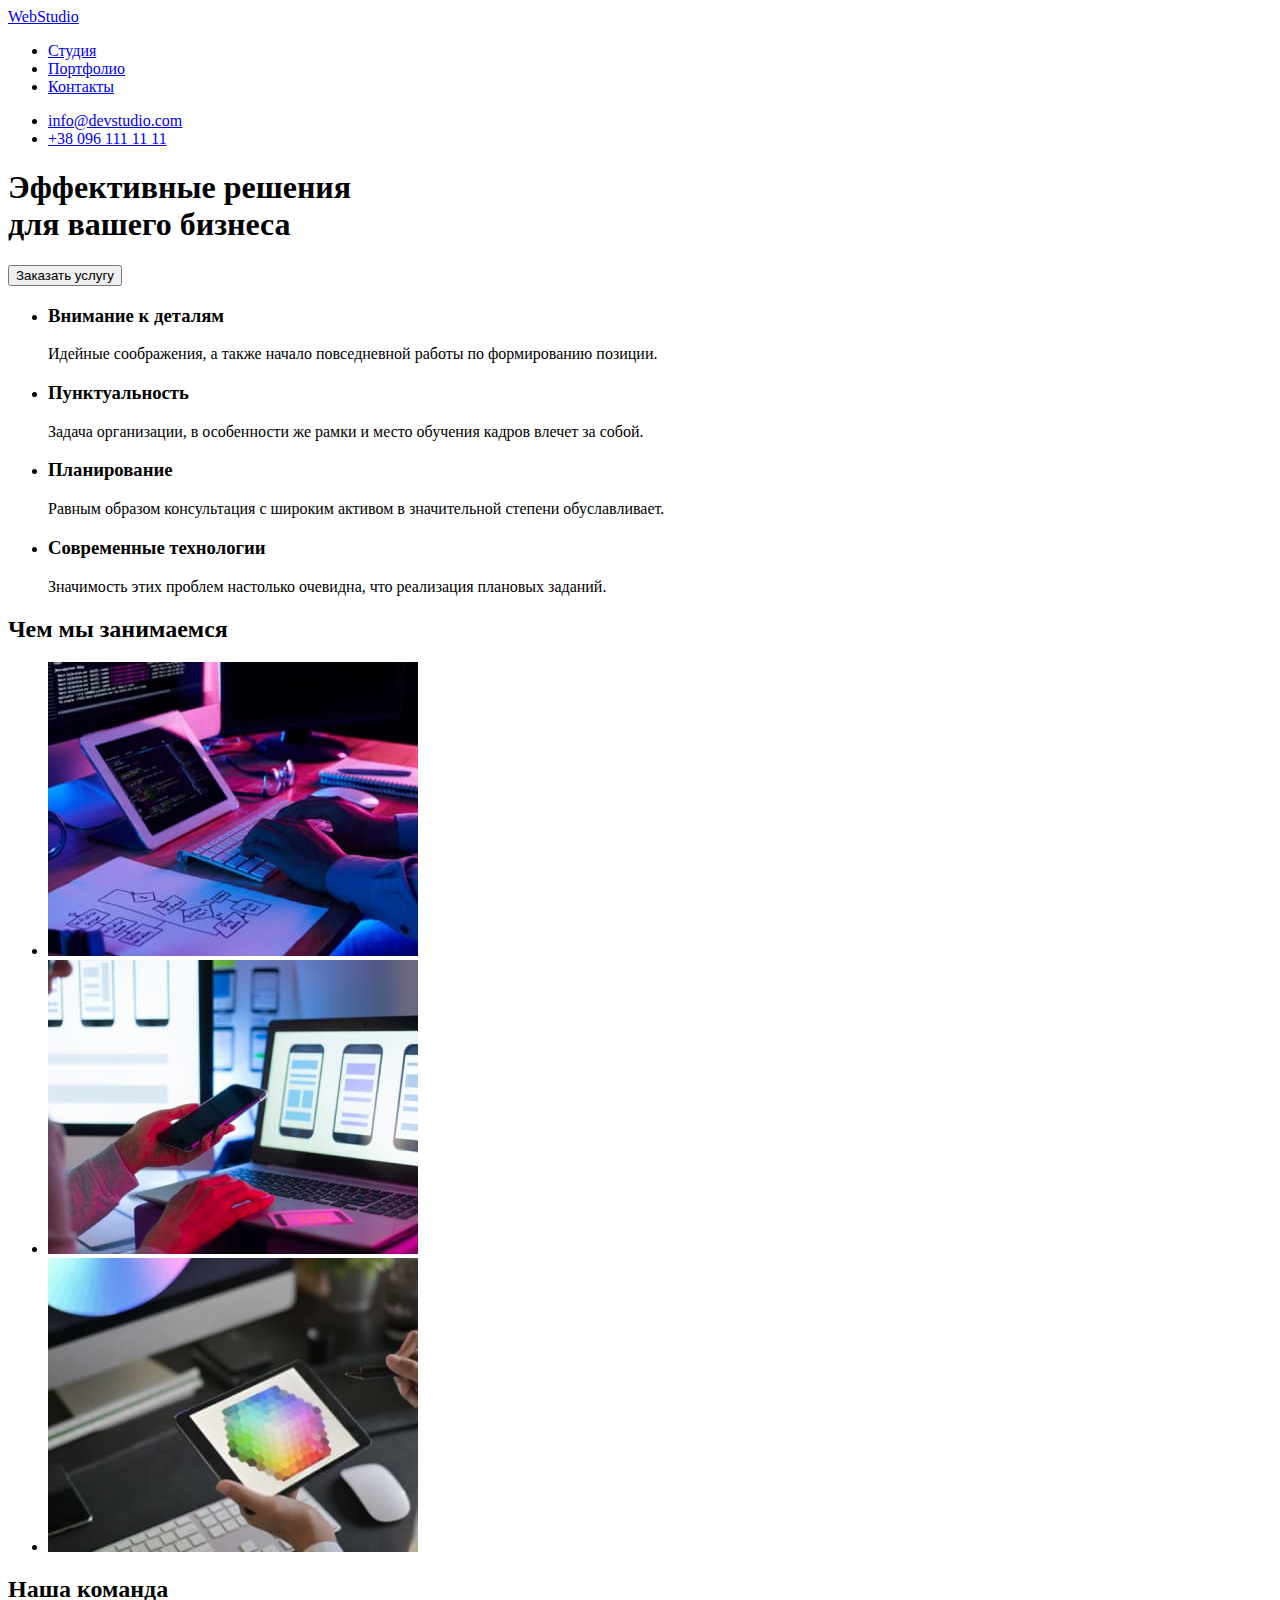
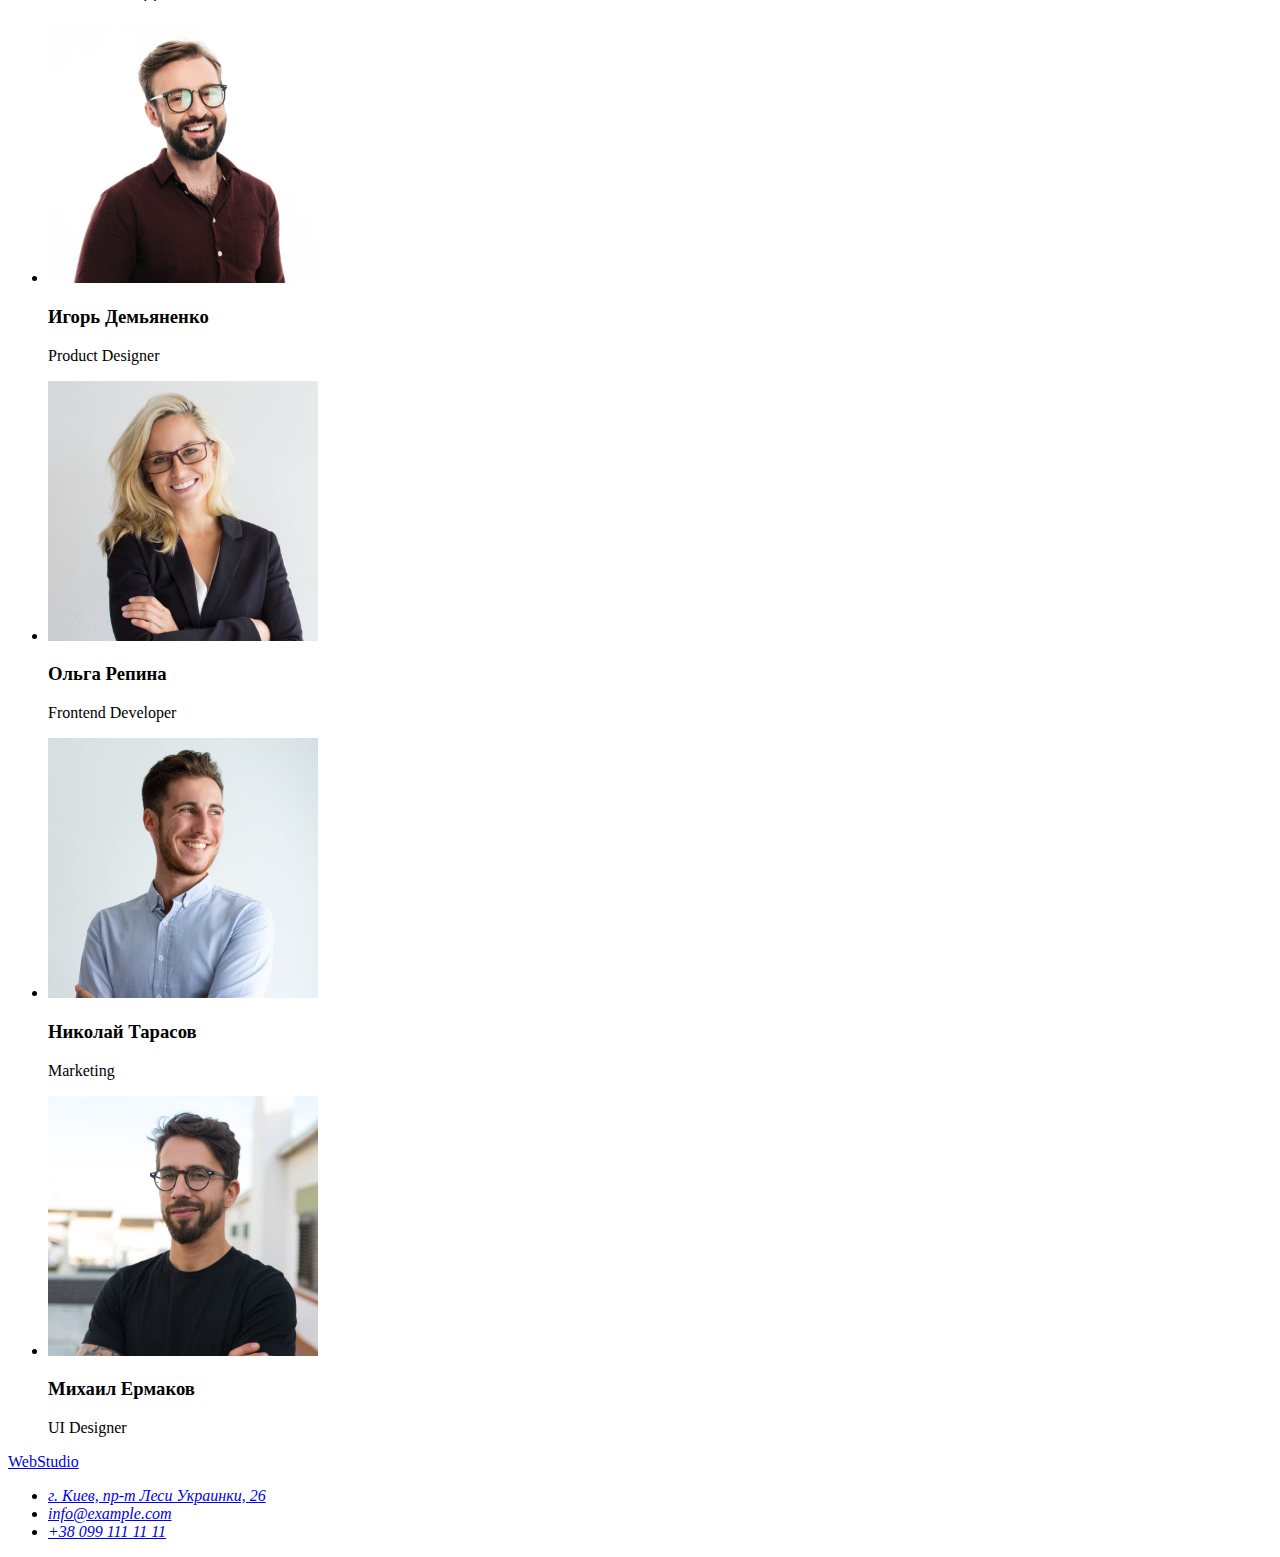
==== index.html @ 40df7038 "Сформував верстку portfolio.html" ====
<!DOCTYPE html>
<html lang="ru">

<head>
    <meta charset="UTF-8">
    <meta http-equiv="X-UA-Compatible" content="IE=edge">
    <meta name="viewport" content="width=device-width, initial-scale=1.0">
    <title>Web studio v.2.1</title>
</head>

<body>
    <!--Header-->
    <header>
        <nav>
            <a href="/">WebStudio</a>
            <ul>
                <li>
                    <a href="/index.html">Студия</a>
                </li>
                <li>
                    <a href="/portfolio.html">Портфолио</a>
                </li>
                <li>
                    <a href="#">Контакты</a>
                </li>
            </ul>
        </nav>
        <ul>
            <li>
                <a href="mailto:info@devstudio.com">info@devstudio.com</a>
            </li>
            <li>
                <a href="tel:+380961111111">+38 096 111 11 11</a>
            </li>
        </ul>
    </header>
    <!--Main-->
    <main>
        <!-- Hero section -->
        <section>
            <h1>Эффективные решения <br> для вашего бизнеса</h1>
            <button type="button">Заказать услугу</button>
        </section>
        <!--Features-->
        <section>
            <ul>
                <li>
                    <h3>Внимание к деталям</h3>
                    <p>
                        Идейные соображения, а также начало повседневной работы по формированию позиции.
                    </p>
                </li>
                <li>
                    <h3>Пунктуальность</h3>
                    <p>
                        Задача организации, в особенности же рамки и место обучения кадров влечет за собой.
                    </p>
                </li>
                <li>
                    <h3>Планирование</h3>
                    <p>
                        Равным образом консультация с широким активом в значительной степени обуславливает.
                    </p>
                </li>
                <li>
                    <h3>Современные технологии</h3>
                    <p>
                        Значимость этих проблем настолько очевидна, что реализация плановых заданий.
                    </p>
                </li>
            </ul>
        </section>
        <!--What we do section-->
        <section>
            <h2>Чем мы занимаемся</h2>
            <ul>
                <li>
                    <img src="./images/what-1.jpg" alt="development" width="370">
                </li>
                <li>
                    <img src="./images/what-2.jpg" alt="optimization" width="370">
                </li>
                <li>
                    <img src="./images/what-3.jpg" alt="design" width="370">
                </li>
            </ul>
        </section>
        <!--Team-->
        <section>
            <h2>Наша команда</h2>
            <ul>
                <li>
                    <img src="./images/team-1.jpg" alt="Product Designer" width="270">
                    <h3>Игорь Демьяненко</h3>
                    <p>Product Designer</p>
                </li>
                <li>
                    <img src="./images/team-2.jpg" alt="Frontend Developer" width="270">
                    <h3>Ольга Репина</h3>
                    <p>Frontend Developer</p>
                </li>
                <li>
                    <img src="./images/team-3.jpg" alt="Marketing" width="270">
                    <h3>Николай Тарасов</h3>
                    <p>Marketing</p>
                </li>
                <li>
                    <img src="./images/team-4.jpg" alt="UI Designer" width="270">
                    <h3>Михаил Ермаков</h3>
                    <p>UI Designer</p>
                </li>
            </ul>
        </section>
    </main>
    <!--Footer-->
    <footer>
        <a href="/">WebStudio</a>
        <address>
            <ul>
                <li>
                    <a href="https://goo.gl/maps/XnFTdCd3oiePuztf9" target="_blank"
                        rel="noreferrer noopener nofollow">г.
                        Киев, пр-т Леси Украинки, 26</a>
                </li>
                <li>
                    <a href="mailto:info@example.com">info@example.com</a>
                </li>
                <li>
                    <a href="tel:+380991111111">+38 099 111 11 11</a>
                </li>
            </ul>
        </address>
    </footer>
</body>

</html>
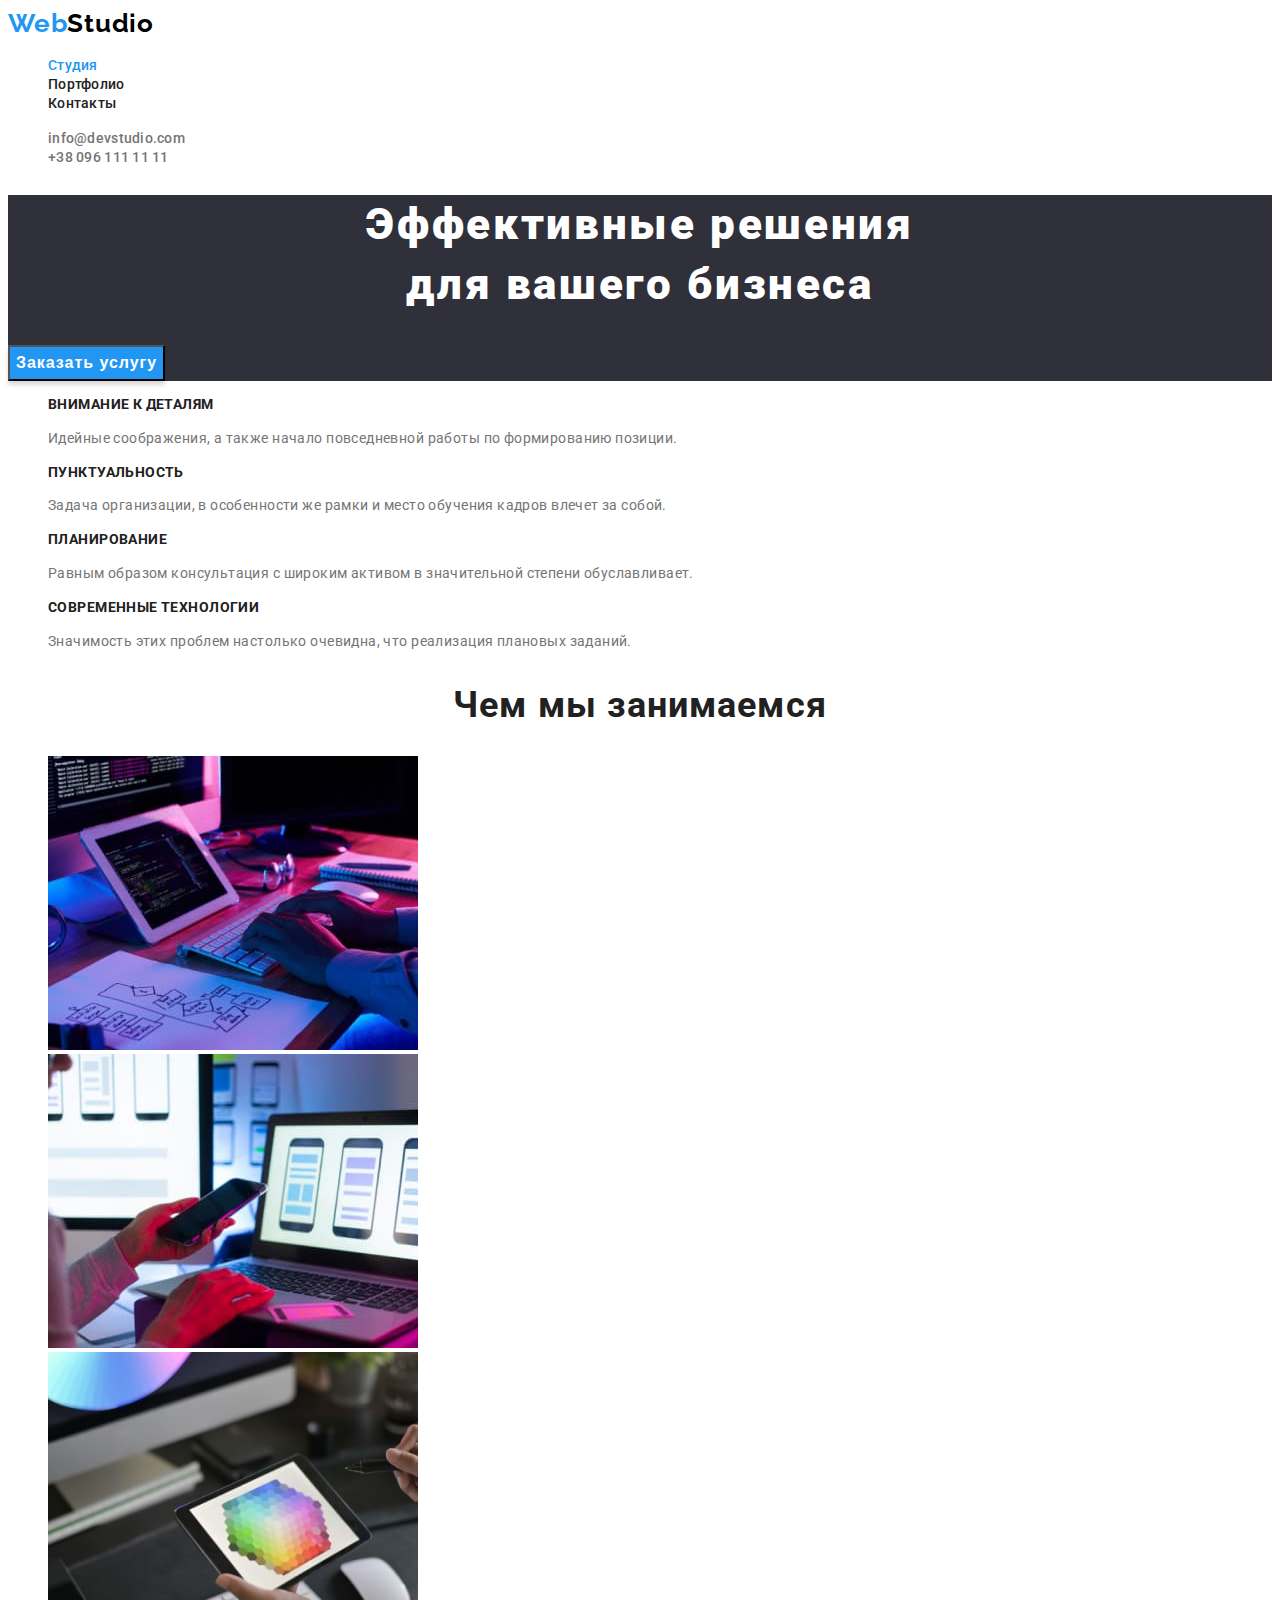
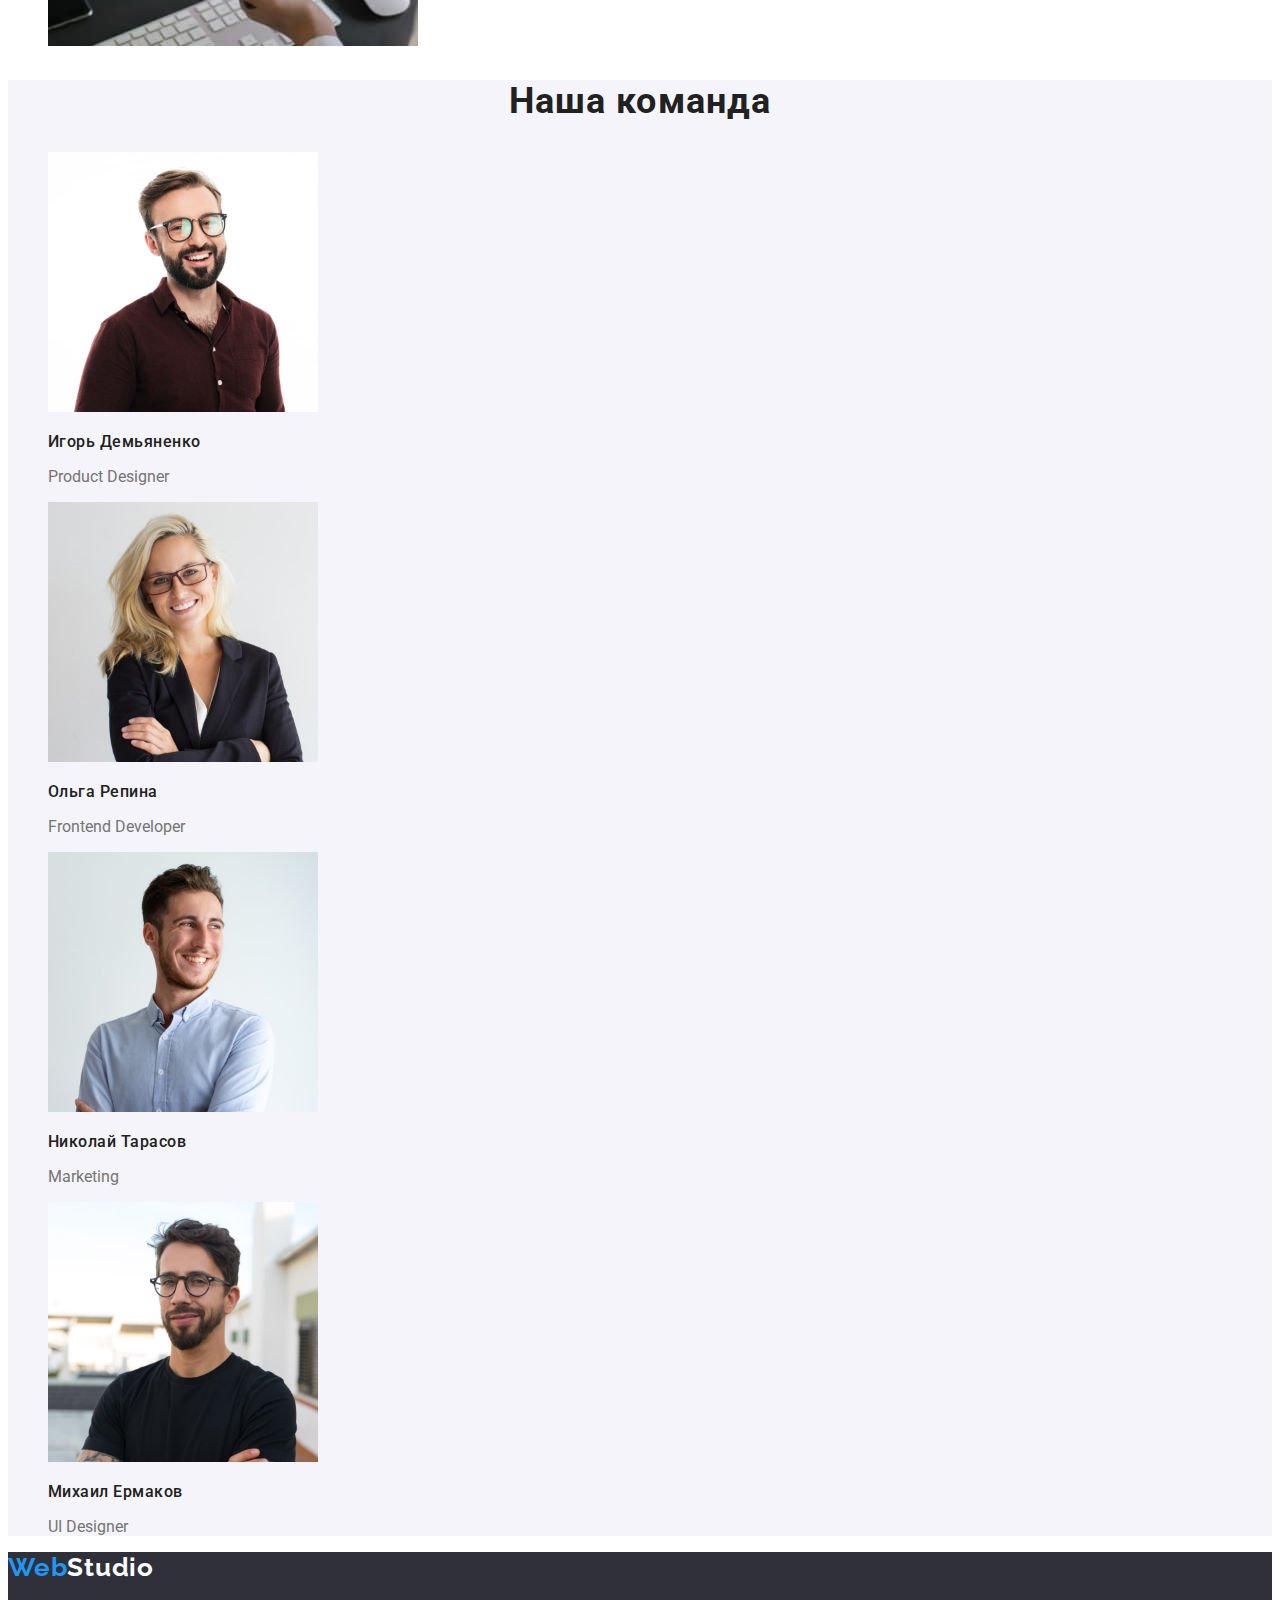
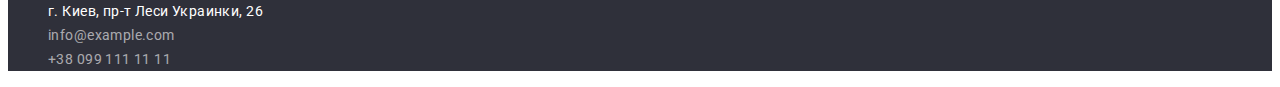
==== commit d8cdc875: "Завершив стилізацію сторінок" ====
--- a/index.html
+++ b/index.html
@@ -6,26 +6,32 @@
     <meta http-equiv="X-UA-Compatible" content="IE=edge">
     <meta name="viewport" content="width=device-width, initial-scale=1.0">
     <title>Web studio v.2.1</title>
+    <link rel="preconnect" href="https://fonts.googleapis.com">
+    <link rel="preconnect" href="https://fonts.gstatic.com" crossorigin>
+    <link
+        href="https://fonts.googleapis.com/css2?family=Raleway:wght@700&family=Roboto:wght@400;500;700;900&display=swap"
+        rel="stylesheet">
+    <link rel="stylesheet" href="css/style.css">
 </head>
 
 <body>
     <!--Header-->
     <header>
         <nav>
-            <a href="/">WebStudio</a>
-            <ul>
+            <a class="logo header-logo" href="/"><span>Web</span>Studio</a>
+            <ul class="header-list">
                 <li>
-                    <a href="/index.html">Студия</a>
+                    <a class="header-link active" href="/index.html">Студия</a>
                 </li>
                 <li>
-                    <a href="/portfolio.html">Портфолио</a>
+                    <a class="header-link" href="/portfolio.html">Портфолио</a>
                 </li>
                 <li>
-                    <a href="#">Контакты</a>
+                    <a class="header-link" href="#">Контакты</a>
                 </li>
             </ul>
         </nav>
-        <ul>
+        <ul class="header-list-contacts">
             <li>
                 <a href="mailto:info@devstudio.com">info@devstudio.com</a>
             </li>
@@ -37,42 +43,42 @@
     <!--Main-->
     <main>
         <!-- Hero section -->
-        <section>
-            <h1>Эффективные решения <br> для вашего бизнеса</h1>
-            <button type="button">Заказать услугу</button>
+        <section class="hero">
+            <h1 class="hero-title">Эффективные решения <br> для вашего бизнеса</h1>
+            <button class="button button-primery" type="button">Заказать услугу</button>
         </section>
         <!--Features-->
-        <section>
-            <ul>
+        <section class="features">
+            <ul class="features-list">
                 <li>
-                    <h3>Внимание к деталям</h3>
-                    <p>
+                    <h3 class="features-title">Внимание к деталям</h3>
+                    <p class="features-descr">
                         Идейные соображения, а также начало повседневной работы по формированию позиции.
                     </p>
                 </li>
                 <li>
-                    <h3>Пунктуальность</h3>
-                    <p>
+                    <h3 class="features-title">Пунктуальность</h3>
+                    <p class="features-descr">
                         Задача организации, в особенности же рамки и место обучения кадров влечет за собой.
                     </p>
                 </li>
                 <li>
-                    <h3>Планирование</h3>
-                    <p>
+                    <h3 class="features-title">Планирование</h3>
+                    <p class="features-descr">
                         Равным образом консультация с широким активом в значительной степени обуславливает.
                     </p>
                 </li>
                 <li>
-                    <h3>Современные технологии</h3>
-                    <p>
+                    <h3 class="features-title">Современные технологии</h3>
+                    <p class="features-descr">
                         Значимость этих проблем настолько очевидна, что реализация плановых заданий.
                     </p>
                 </li>
             </ul>
         </section>
         <!--What we do section-->
-        <section>
-            <h2>Чем мы занимаемся</h2>
+        <section class="what">
+            <h2 class="section-title">Чем мы занимаемся</h2>
             <ul>
                 <li>
                     <img src="./images/what-1.jpg" alt="development" width="370">
@@ -86,47 +92,47 @@
             </ul>
         </section>
         <!--Team-->
-        <section>
-            <h2>Наша команда</h2>
-            <ul>
+        <section class="team">
+            <h2 class="section-title">Наша команда</h2>
+            <ul class="team-list">
                 <li>
                     <img src="./images/team-1.jpg" alt="Product Designer" width="270">
-                    <h3>Игорь Демьяненко</h3>
-                    <p>Product Designer</p>
+                    <h3 class="team-title">Игорь Демьяненко</h3>
+                    <p class="team-descr">Product Designer</p>
                 </li>
                 <li>
                     <img src="./images/team-2.jpg" alt="Frontend Developer" width="270">
-                    <h3>Ольга Репина</h3>
-                    <p>Frontend Developer</p>
+                    <h3 class="team-title">Ольга Репина</h3>
+                    <p class="team-descr">Frontend Developer</p>
                 </li>
                 <li>
                     <img src="./images/team-3.jpg" alt="Marketing" width="270">
-                    <h3>Николай Тарасов</h3>
-                    <p>Marketing</p>
+                    <h3 class="team-title">Николай Тарасов</h3>
+                    <p class="team-descr">Marketing</p>
                 </li>
                 <li>
                     <img src="./images/team-4.jpg" alt="UI Designer" width="270">
-                    <h3>Михаил Ермаков</h3>
-                    <p>UI Designer</p>
+                    <h3 class="team-title">Михаил Ермаков</h3>
+                    <p class="team-descr">UI Designer</p>
                 </li>
             </ul>
         </section>
     </main>
     <!--Footer-->
-    <footer>
-        <a href="/">WebStudio</a>
+    <footer class="footer">
+        <a class="logo footer-logo" href="/"><span>Web</span>Studio</a>
         <address>
-            <ul>
+            <ul class="footer-list">
                 <li>
-                    <a href="https://goo.gl/maps/XnFTdCd3oiePuztf9" target="_blank"
-                        rel="noreferrer noopener nofollow">г.
+                    <a class="footer-list-item footer-list-item-addres" href="https://goo.gl/maps/XnFTdCd3oiePuztf9"
+                        target="_blank" rel="noreferrer noopener nofollow">г.
                         Киев, пр-т Леси Украинки, 26</a>
                 </li>
                 <li>
-                    <a href="mailto:info@example.com">info@example.com</a>
+                    <a class="footer-list-item" href="mailto:info@example.com">info@example.com</a>
                 </li>
                 <li>
-                    <a href="tel:+380991111111">+38 099 111 11 11</a>
+                    <a class="footer-list-item" href="tel:+380991111111">+38 099 111 11 11</a>
                 </li>
             </ul>
         </address>
--- a/css/style.css
+++ b/css/style.css
@@ -0,0 +1,203 @@
+/* колір основного тексту #757575 */
+/* вторинний колір тексту #212121 */
+/* основной колір фона #FFFFFF */
+/* акцент #2196F3 */
+/* вторинний колір фона #2F303A */
+/* додатковий колір фона #f5f4fa */
+:root {
+    --primary-text-color: #757575;
+    --title-text-color: #212121;
+    --accent-color: #2196f3;
+    --primary-bg-color: #ffffff;
+    --secondary-bg-color: #2f303a;
+    --additional-bg-color: #f5f4fa;
+}
+
+body {
+    font-family: "Roboto", sans-serif;
+    color: var(--primary-text-color);
+    background-color: var(--primary-bg-color);
+}
+ul {
+    list-style: none;
+}
+/* Header section */
+.header-list .header-link {
+    text-decoration: none;
+}
+.header-link,
+.header-list-contacts a {
+    font-style: normal;
+    font-weight: 500;
+    font-size: 14px;
+    line-height: 1.14;
+    letter-spacing: 0.02em;
+}
+.header-link {
+    color: var(--title-text-color);
+}
+.header-link.active {
+    color: var(--accent-color);
+}
+
+.header-list-contacts a {
+    text-decoration: none;
+    color: var(--primary-text-color);
+}
+
+.header-list .header-link:hover,
+.header-list .header-link:focus,
+.header-list-contacts a:hover,
+.header-list-contacts a:focus {
+    color: var(--accent-color);
+}
+
+/* Hero section */
+
+.hero {
+    background-color: var(--secondary-bg-color);
+}
+.hero-title {
+    font-size: 44px;
+    font-weight: 900;
+    line-height: 1.36;
+    letter-spacing: 0.06em;
+    text-align: center;
+    color: #ffffff;
+}
+/* Buttons */
+.button {
+    background-color: var(--accent-color);
+    color: var(--primary-bg-color);
+    font-weight: 700;
+    font-size: 16px;
+    line-height: 1.88;
+    display: flex;
+    align-items: center;
+    text-align: center;
+    letter-spacing: 0.06em;
+    cursor: pointer;
+}
+
+.button.button-primery {
+    box-shadow: 0px 4px 4px rgba(0, 0, 0, 0.15);
+}
+.button.button-secondary {
+    background-color: var(--additional-bg-color);
+    color: var(--title-text-color);
+    font-weight: 500;
+    line-height: 1.62;
+    letter-spacing: 0.03em;
+}
+
+.button.button-primery:hover,
+.button.button-primery:focus {
+    background-color: #188ce8;
+}
+.button.button-secondary:hover,
+.button.button-secondary:focus {
+    color: #fff;
+    background-color: var(--accent-color);
+    box-shadow: 0px 3px 1px rgba(0, 0, 0, 0.1), 0px 1px 2px rgba(0, 0, 0, 0.08),
+        0px 2px 2px rgba(0, 0, 0, 0.12);
+}
+
+/* Features section*/
+.features-list .features-title {
+    font-weight: 700;
+    font-size: 14px;
+    line-height: 1.14;
+    letter-spacing: 0.03em;
+    text-transform: uppercase;
+    color: var(--title-text-color);
+}
+.features-descr {
+    font-weight: 400;
+    font-size: 14px;
+    line-height: 1.71;
+    letter-spacing: 0.03em;
+}
+/* Sections */
+.section-title {
+    font-style: normal;
+    font-weight: 700;
+    font-size: 36px;
+    line-height: 1.17;
+    text-align: center;
+    letter-spacing: 0.03em;
+    color: var(--title-text-color);
+}
+/* Team section */
+.team {
+    background-color: var(--additional-bg-color);
+}
+.team-title {
+    font-style: normal;
+    font-weight: 500;
+    font-size: 16px;
+    line-height: 1.19;
+    letter-spacing: 0.03em;
+    color: var(--title-text-color);
+}
+
+/* Logo */
+.logo {
+    font-family: "Raleway";
+    font-style: normal;
+    font-weight: 700;
+    font-size: 26px;
+    line-height: 1.19;
+    letter-spacing: 0.03em;
+    text-decoration: none;
+}
+.header-logo {
+    color: #000000;
+}
+.header-logo > span,
+.footer-logo > span {
+    color: var(--accent-color);
+}
+.footer-logo {
+    color: #ffffff;
+}
+
+/* Footer section */
+.footer {
+    background-color: var(--secondary-bg-color);
+}
+.footer-list-item {
+    text-decoration: none;
+    font-style: normal;
+    font-weight: 400;
+    font-size: 14px;
+    line-height: 24px;
+    letter-spacing: 0.03em;
+    color: rgba(255, 255, 255, 0.6);
+}
+.footer-list-item-addres {
+    color: #fff;
+}
+
+.footer-list.footer-list-item:hover,
+.footer-list.footer-list-item:focus {
+    color: #fff;
+}
+/* Portfolio */
+.portfolio-title {
+    font-style: normal;
+    font-weight: 700;
+    font-size: 18px;
+    line-height: 2;
+    letter-spacing: 0.06em;
+    color: var(--title-text-color);
+}
+.portfolio-descr {
+    font-weight: 400;
+    font-size: 16px;
+    line-height: 1.875;
+    letter-spacing: 0.03em;
+    color: var(--primary-text-color);
+}
+.portfolio-link {
+    text-decoration: none;
+}
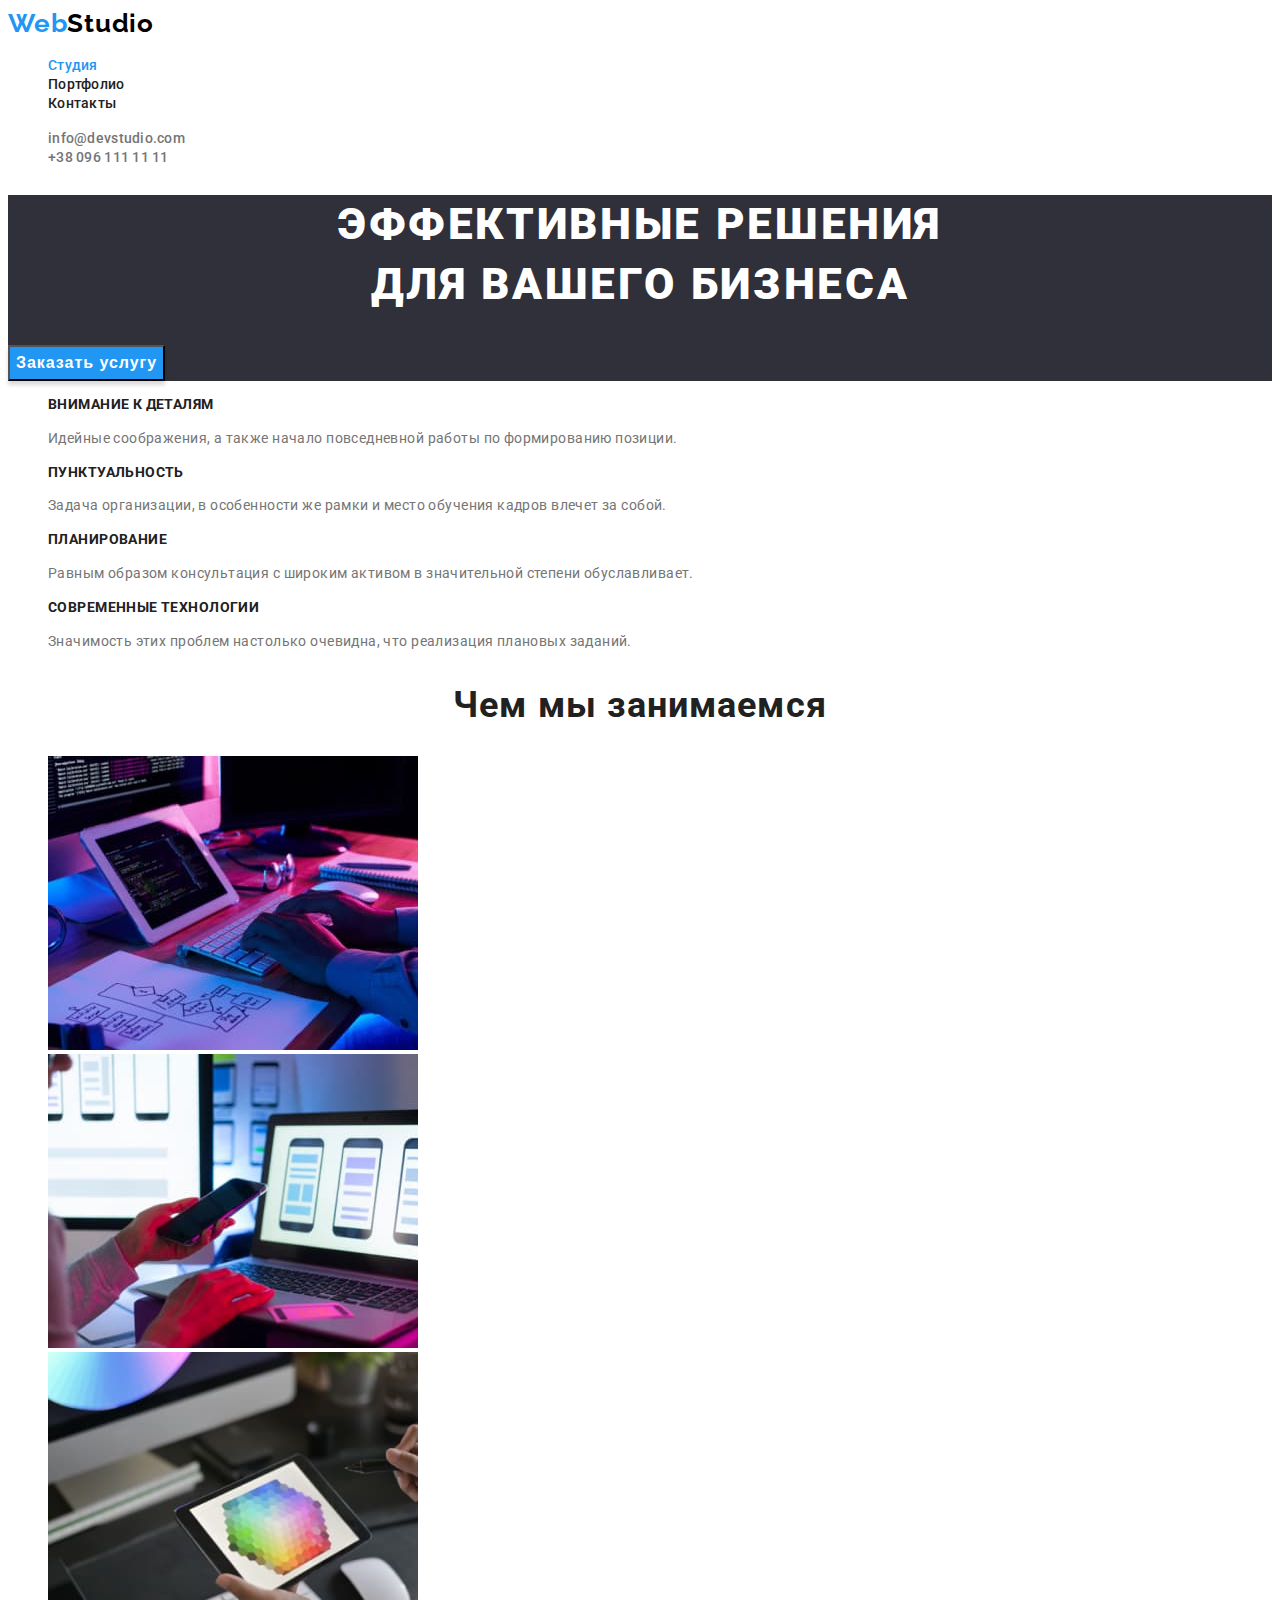
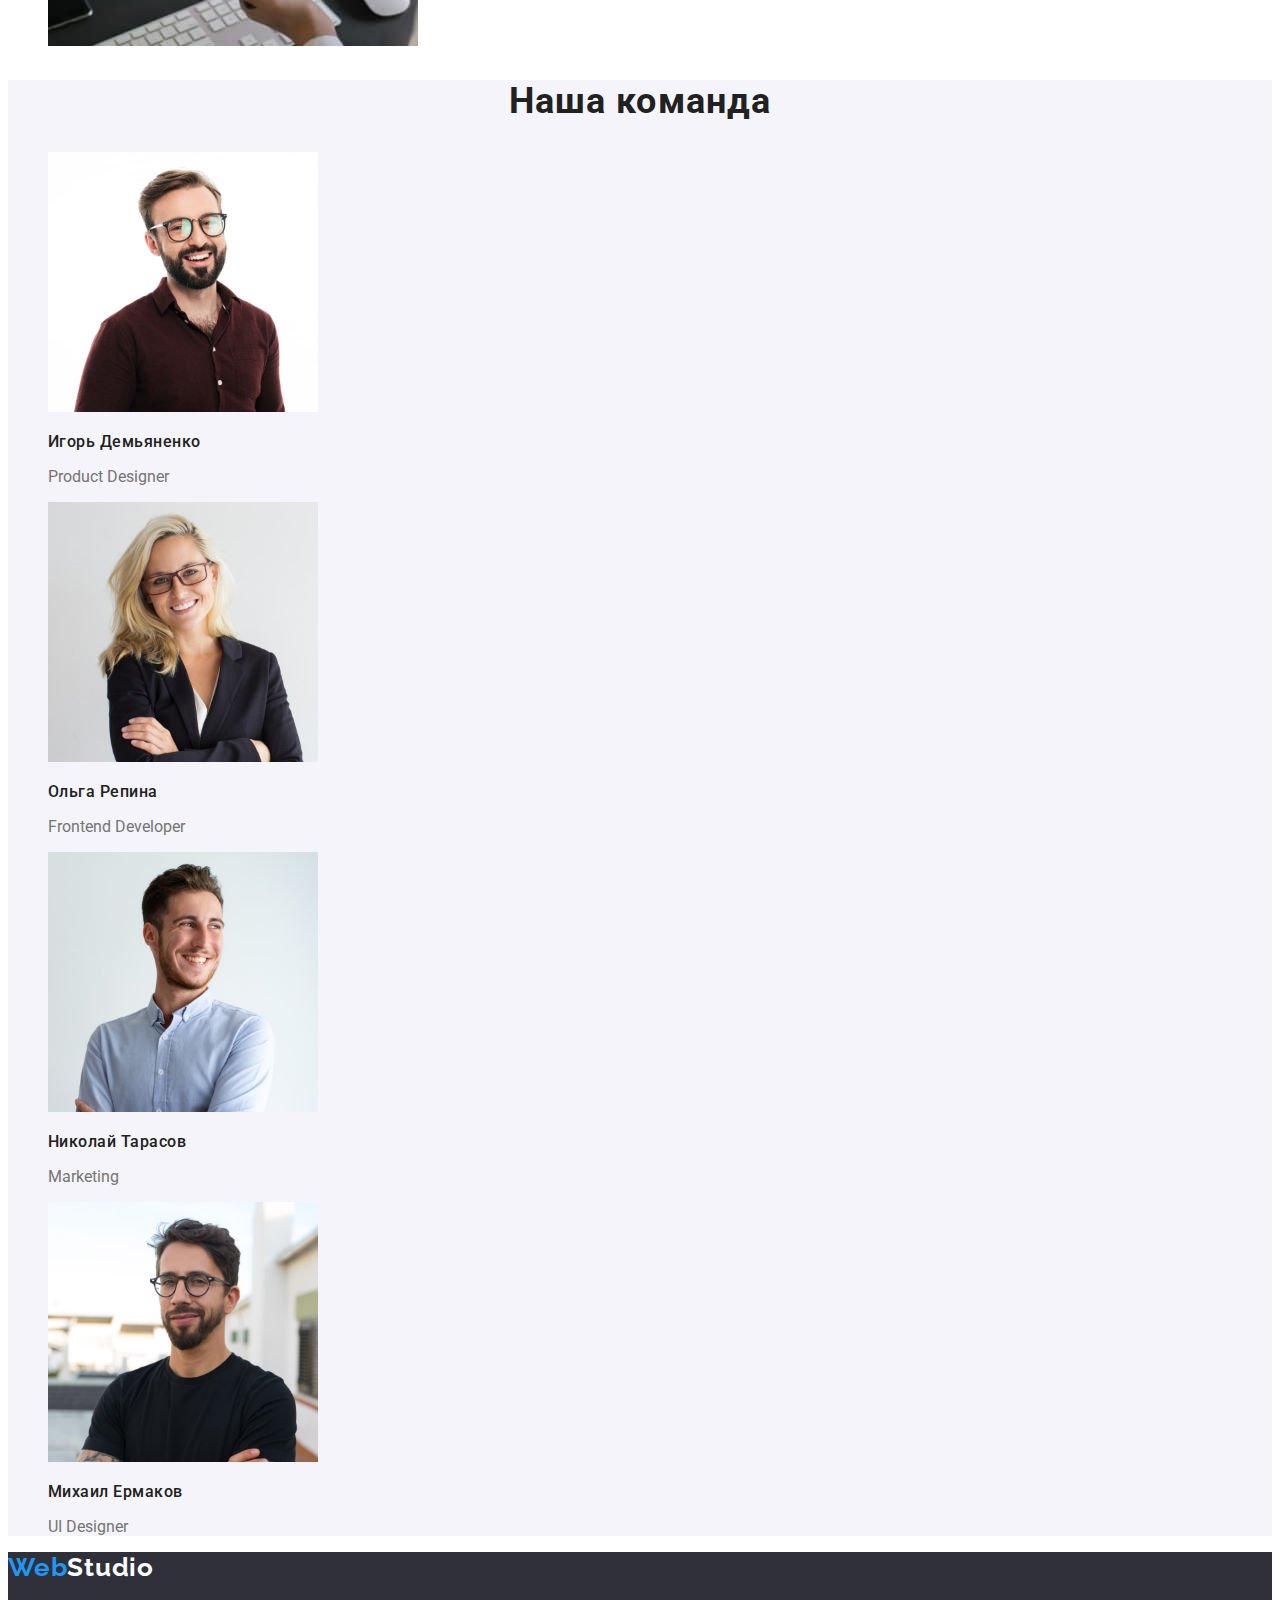
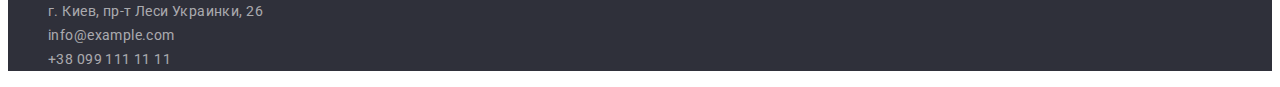
==== commit 35e07ff1: "Виправив помилки по дз" ====
--- a/index.html
+++ b/index.html
@@ -21,10 +21,10 @@
             <a class="logo header-logo" href="/"><span>Web</span>Studio</a>
             <ul class="header-list">
                 <li>
-                    <a class="header-link active" href="/index.html">Студия</a>
+                    <a class="header-link active" href="./index.html">Студия</a>
                 </li>
                 <li>
-                    <a class="header-link" href="/portfolio.html">Портфолио</a>
+                    <a class="header-link" href="./portfolio.html">Портфолио</a>
                 </li>
                 <li>
                     <a class="header-link" href="#">Контакты</a>
--- a/css/style.css
+++ b/css/style.css
@@ -64,6 +64,7 @@
     letter-spacing: 0.06em;
     text-align: center;
     color: #ffffff;
+    text-transform: uppercase;
 }
 /* Buttons */
 .button {
@@ -174,7 +175,7 @@
     letter-spacing: 0.03em;
     color: rgba(255, 255, 255, 0.6);
 }
-.footer-list-item-addres {
+.footer-list-item:hover {
     color: #fff;
 }
 
